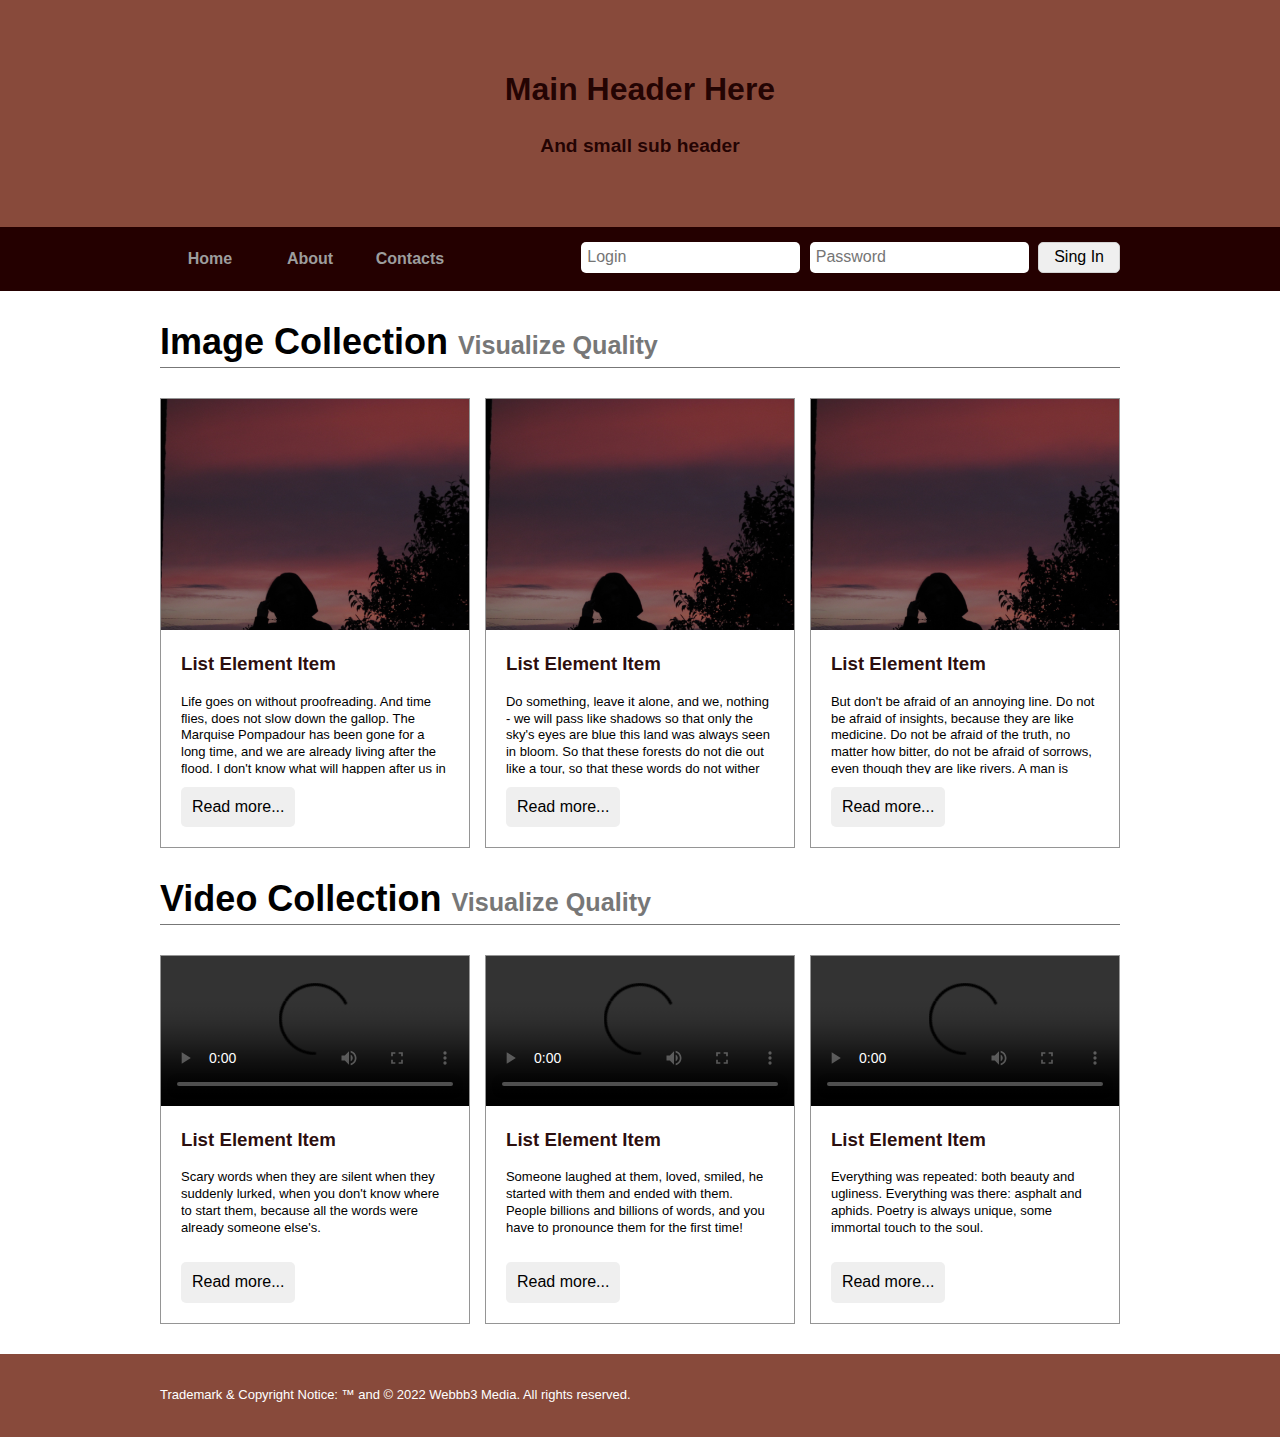
==== MyFirstPage/index.html @ 638e83b3 "Add my 1st website" ====
<!DOCTYPE html>
<html lang="en">
<head>
    <meta charset="UTF-8">
    <meta http-equiv="X-UA-Compatible" content="IE=edge">
    <meta name="viewport" content="width=device-width, initial-scale=1.0">
    <title>My First Page</title>
    <link rel="stylesheet" type="text/css" href="css/normalize.css">
    <link rel="stylesheet" type="text/css" href="css/style.css">
</head>
<body>
    <!-- HEADER-->
    <header class="header">
        <div class="container">
        <h1>Main Header Here</h1>
        <h2><small>And small sub header</small></h2>
        </div>
    </header>
    <!-- /HEADER-->
    <!-- NAVIGATION-->
    <nav class="page-navigation">
        <div class="container">
            <ul>
                <li><a href="#">Home</a></li>
                <li><a href="#">About</a></li>
                <li><a href="#">Contacts</a></li>
            </ul>

            <!-- LOGIN FORM -->
            <form action="#" class="login">
                <input type="text" placeholder="Login" reqvired>
                <input type="password" placeholder="Password" reqvired>
                <input type="submit" value="Sing In">
            </form>
            <!-- /LOGIN FORM -->
        </div>
    </nav>
    <!-- /NAVIGATION-->
    <!-- MAIN SECTION-->
    <main>
        <div class="container">
			<h2 class="collection-title">Image Collection <small>Visualize Quality</small></h2>
			<div class="collections">
				<div class="collection-item-outer">
					<div class="collection-item">
                    <img src="images/IMG_6728.JPG" alt="List picture" width="300" height="">
                    <div class="collection-text">
                        <h3>List Element Item</h3>
                        <p>
                            Life goes on without proofreading.
                            And time flies, does not slow down the gallop.
                            The Marquise Pompadour has been gone for a long time,
                            and we are already living after the flood.
                            I don't know what will happen after us
                            in which nature will dress.
                            The only one who never gets tired is time.
                            And we are alive, we have to hurry.
                        </p>
                        <button>Read more...</button>
                    </div>
                    </div>
                </div>
                <div class="collection-item-outer">
					<div class="collection-item">
                    <img src="images/IMG_6728.JPG" alt="List picture" width="300" height="">
                    <div class="collection-text">
                        <h3>List Element Item</h3>
                        <p>
                            Do something, leave it alone,
                            and we, nothing - we will pass like shadows
                            so that only the sky's eyes are blue
                            this land was always seen in bloom.
                            So that these forests do not die out like a tour,
                            so that these words do not wither like ores.
                            Life goes on and everything without corrections,
                            and as you write, so it will be.
                        </p>
                        <button>Read more...</button>
                    </div>
                    </div>
                </div>
                <div class="collection-item-outer">
					<div class="collection-item">
                    <img src="images/IMG_6728.JPG" alt="List picture" width="300" height="">
                    <div class="collection-text">
                        <h3>List Element Item</h3>
                        <p>
                            But don't be afraid of an annoying line.
                            Do not be afraid of insights, because they are like medicine.
                            Do not be afraid of the truth, no matter how bitter,
                            do not be afraid of sorrows, even though they are like rivers.
                            A man is afraid to cheat his soul,
                            because if you make a mistake in this, it will be forever.
                        </p>
                        <button>Read more...</button>
                    </div>
                    </div>
                </div>
            </div>

            <h2 class="collection-title">Video Collection <small>Visualize Quality</small></h2>
			<div class="collections">
				<div class="collection-item-outer">
					<div class="collection-item">
                    <video controls>
                        <source src="video/s w m b.mp4" type="video/mp4">
                    </video>
                    <div class="collection-text">
                        <h3>List Element Item</h3>
                        <p>
                            Scary words when they are silent
                            when they suddenly lurked,
                            when you don't know where to start them,
                            because all the words were already someone else's.
                        </p>
                        <button>Read more...</button>
                    </div>
                    </div>
                </div>
                <div class="collection-item-outer">
					<div class="collection-item">
                    <video controls>
                        <source src="video/s w m b.mp4" type="video/mp4">
                    </video>
                    <div class="collection-text">
                        <h3>List Element Item</h3>
                        <p>
                            Someone laughed at them, loved, smiled,
                            he started with them and ended with them.
                            People billions and billions of words,
                            and you have to pronounce them for the first time!

                        </p>
                        <button>Read more...</button>
                    </div>
                    </div>
                </div>
                <div class="collection-item-outer">
					<div class="collection-item">
                    <video controls>
                        <source src="video/s w m b.mp4" type="video/mp4">
                    </video>
                    <div class="collection-text">
                        <h3>List Element Item</h3>
                        <p>
                            Everything was repeated: both beauty and ugliness.
                            Everything was there: asphalt and aphids.
                            Poetry is always unique,
                            some immortal touch to the soul.
                        </p>
                        <button>Read more...</button>
                    </div>
                    </div>
                </div>
            </div>
        </div>
    </main>
    <!-- /MAIN SECTION-->
    <!-- FOOTER -->
    <footer class="footer">
		<div class="container">
            <p>Trademark & Copyright Notice: ™ and © 2022 Webbb3 Media. All rights reserved.</p>
        </div>
    </footer>
    <!-- /FOOTER -->
</body>
</html>
---- MyFirstPage/css/style.css ----
/* GENERAL STYLES */
body {
	font-family: Arial, San-Serif;
	font-size: 100%;
}
ul {
	margin: 0;
	padding: 0;
}
ul li {
	list-style-type: none;
}
a {
	text-decoration: none;
}
p {
	font-size: 13px;
	line-height: 1.3em;
}
.container {
	margin: 0 auto;
	width: 960px;
}

/* HEADER */
.header {
	padding: 50px 0;
	background-color: rgba(100, 20, 0, 0.767);
}
.header h1,
.header h2 {
	color: rgba(29, 0, 0, 0.945);
	text-align: center;
}

/* NAVIGATION */
.page-navigation {
	background-color: rgb(36, 0, 0);
	border-color: #0f0000;
	min-height: 64px;
}
.page-navigation li {
	float: left;
	width: 100px;
}
.page-navigation a {
	display: block;
	color: #9d9d9d;
	line-height: 4em;
	font-weight: bold;
	text-align: center;
}
.page-navigation li a:hover {
	color: rgba(255, 102, 102, 0.897);
	background-color: rgba(0, 0, 0, 0.24);
}

/* LOGIN FORM */
.login {
	padding: 15px 0;
	float: right;
}
.login input[type="text"],
.login input[type="password"] {
	padding: 5px;
	margin-right: 5px;
	border: 1px solid transparent;
	border-radius: 5px;
	outline: none;
}
.login input[type="submit"] {
	padding: 5px 15px;
	border: 1px solid lightgrey;
	border-radius: 5px;
}
.login input[type="submit"]:hover,
button:hover {
	background-color: darkgrey;
	color: white;
}

/* MAIN PART */
.collections {
	overflow: auto;
}
.collection-title {
	padding-bottom: 5px;
	border-bottom: 1px solid #777;
	font-size: 36px;
}
.collection-title small {
	color: #777;
	font-size: 70%;
}
.collection-item-outer {
	display: inline-block;
	float: left;
	padding-left: 5px;
	padding-right: 5px;
	width: 33.33%;
	box-sizing: border-box;
}
.collections > div:first-child {
	padding-left: 0;
	padding-right: 10px;
}
.collections > div:last-child {
	padding-right: 0;
	padding-left: 10px;
}
.collection-item {
	border: 1px solid #959595;
}
.collection-item img,
.collection-item video {
	width: 100%;
}
.collection-text {
	padding: 0 20px 20px 20px;
}
.collection-text h3 {
	color: rgba(29, 0, 0, 0.945);
	overflow: hidden;
	white-space: nowrap;
	text-overflow: ellipsis;
}
.collection-text p {
	height: 80px;
	overflow: hidden;
}
.collection-text button {
	padding: 10px;
	border: 1px solid transparent;
	border-radius: 5px;
	outline: none;
}

/* FOOTER */
.footer {
	background-color: rgba(100, 20, 0, 0.767);;
	color: white;
	padding: 20px 0;
	margin-top: 30px;
}
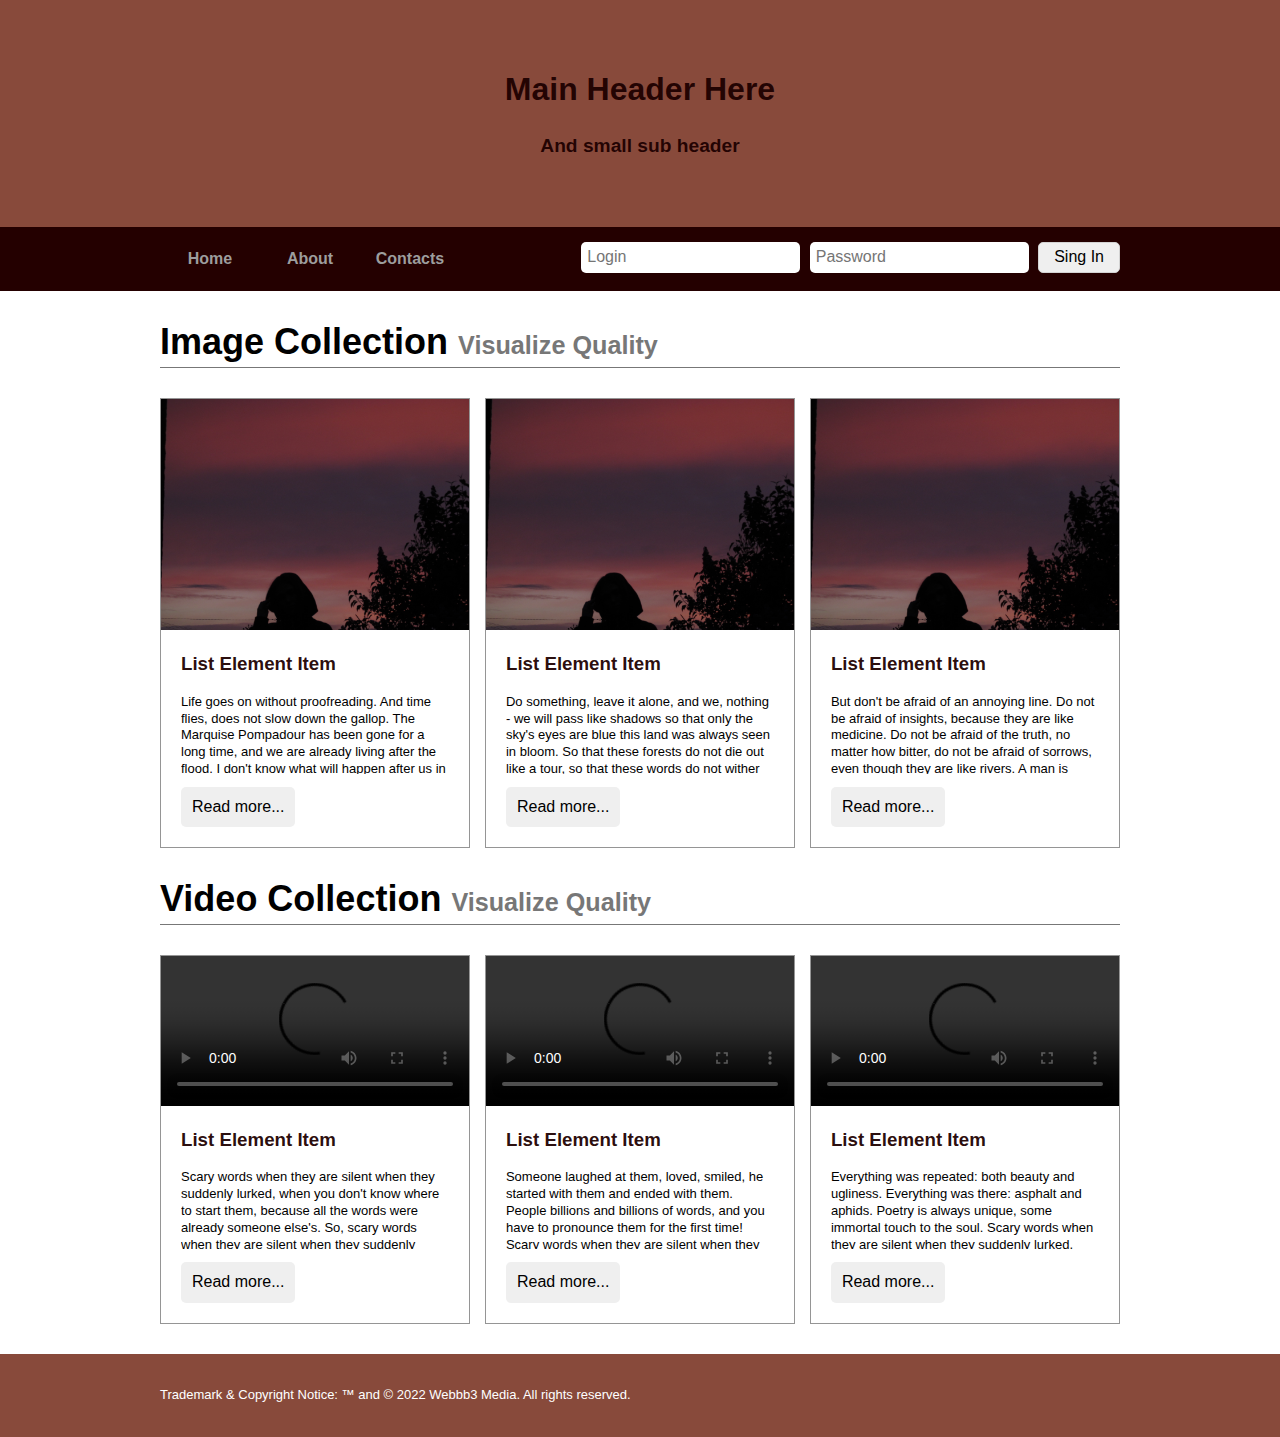
==== commit e23e52d5: "added js" ====
--- a/MyFirstPage/index.html
+++ b/MyFirstPage/index.html
@@ -7,6 +7,7 @@
     <title>My First Page</title>
     <link rel="stylesheet" type="text/css" href="css/normalize.css">
     <link rel="stylesheet" type="text/css" href="css/style.css">
+    <script type="text/javascript" src="js/js.js"></script>
 </head>
 <body>
     <!-- HEADER-->
@@ -56,7 +57,7 @@
                             The only one who never gets tired is time.
                             And we are alive, we have to hurry.
                         </p>
-                        <button>Read more...</button>
+                        <button onclick="showText(this)">Read more...</button>
                     </div>
                     </div>
                 </div>
@@ -75,7 +76,7 @@
                             Life goes on and everything without corrections,
                             and as you write, so it will be.
                         </p>
-                        <button>Read more...</button>
+                        <button onclick="showText(this)">Read more...</button>
                     </div>
                     </div>
                 </div>
@@ -92,7 +93,7 @@
                             A man is afraid to cheat his soul,
                             because if you make a mistake in this, it will be forever.
                         </p>
-                        <button>Read more...</button>
+                        <button onclick="showText(this)">Read more...</button>
                     </div>
                     </div>
                 </div>
@@ -112,8 +113,12 @@
                             when they suddenly lurked,
                             when you don't know where to start them,
                             because all the words were already someone else's.
+                            So, scary words when they are silent
+                            when they suddenly lurked,
+                            when you don't know where to start them,
+                            because all the words were already someone else's.
                         </p>
-                        <button>Read more...</button>
+                        <button onclick="showText(this)">Read more...</button>
                     </div>
                     </div>
                 </div>
@@ -129,9 +134,13 @@
                             he started with them and ended with them.
                             People billions and billions of words,
                             and you have to pronounce them for the first time!
+                            Scary words when they are silent
+                            when they suddenly lurked,
+                            when you don't know where to start them,
+                            because all the words were already someone else's.
 
                         </p>
-                        <button>Read more...</button>
+                        <button onclick="showText(this)">Read more...</button>
                     </div>
                     </div>
                 </div>
@@ -147,8 +156,12 @@
                             Everything was there: asphalt and aphids.
                             Poetry is always unique,
                             some immortal touch to the soul.
+                            Scary words when they are silent
+                            when they suddenly lurked,
+                            when you don't know where to start them,
+                            because all the words were already someone else's.
                         </p>
-                        <button>Read more...</button>
+                        <button onclick="showText(this)">Read more...</button>
                     </div>
                     </div>
                 </div>
@@ -164,4 +177,4 @@
     </footer>
     <!-- /FOOTER -->
 </body>
-</html>
+</html>